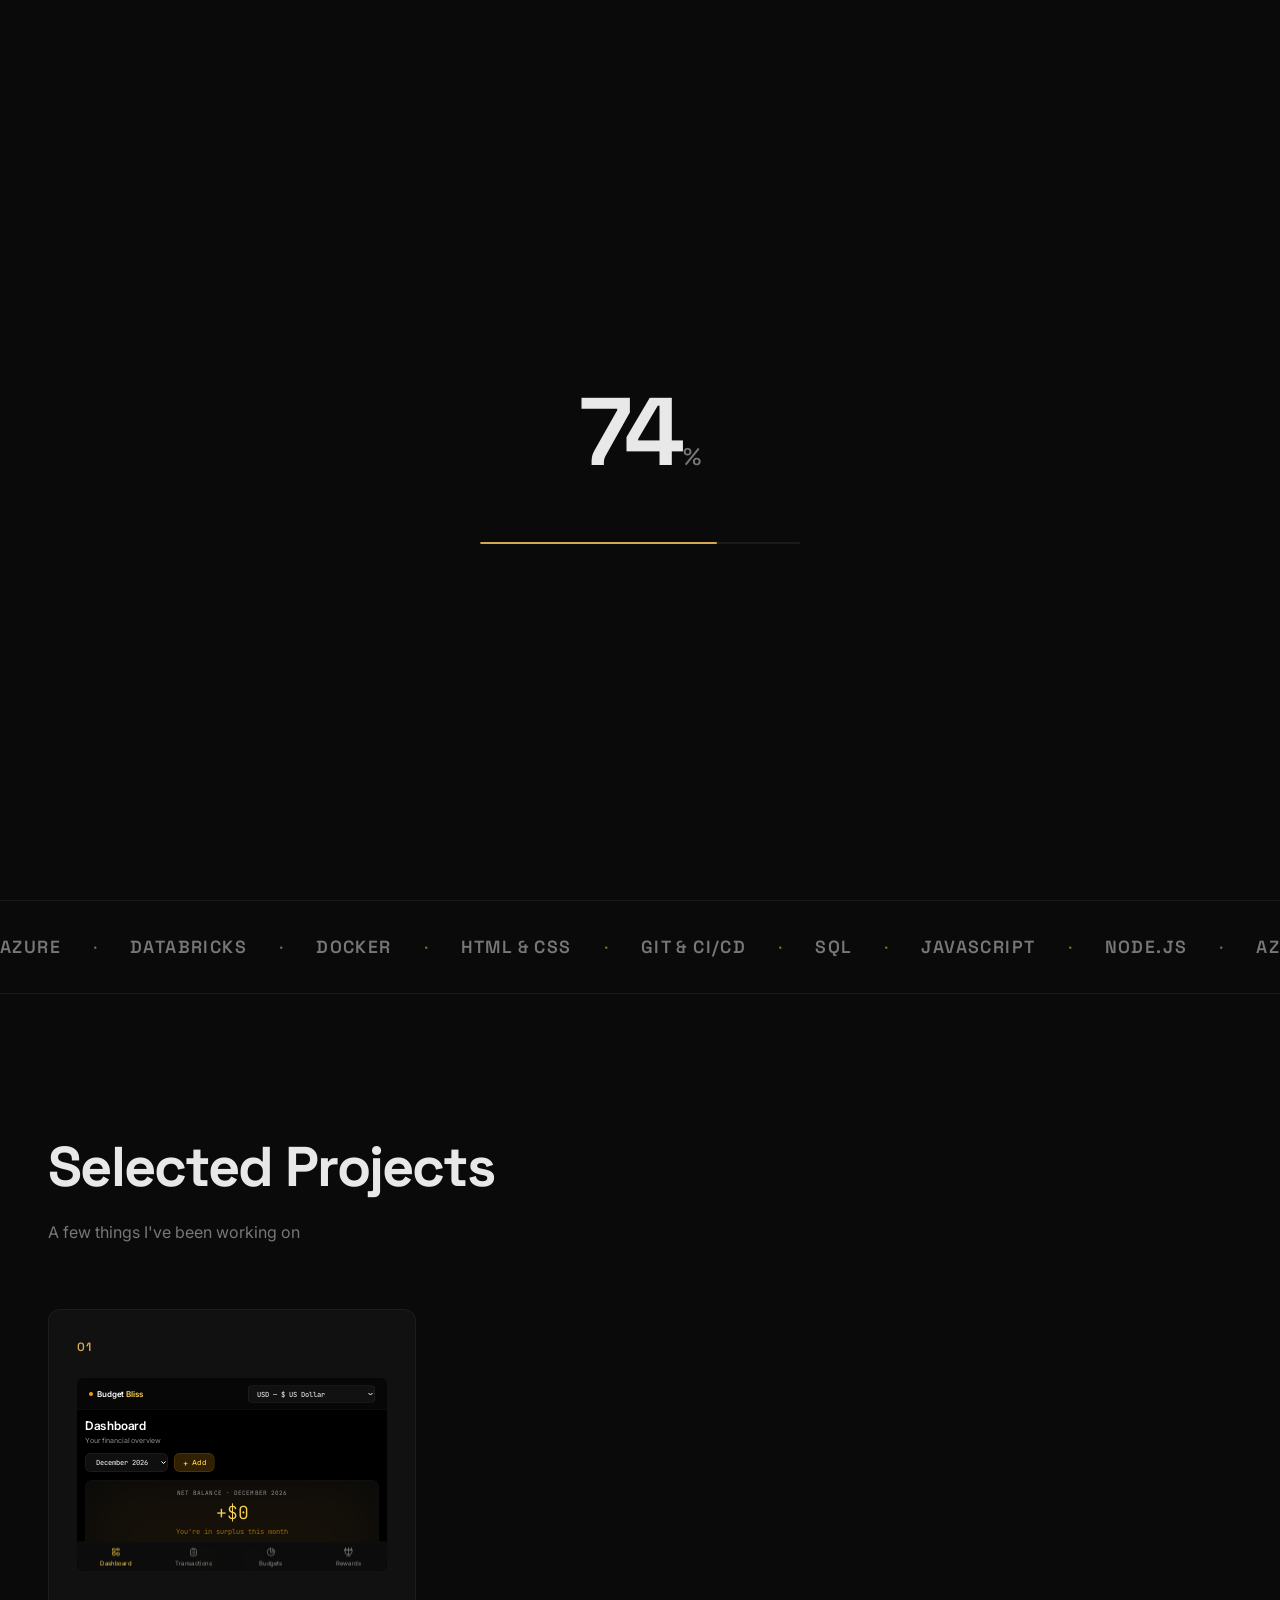
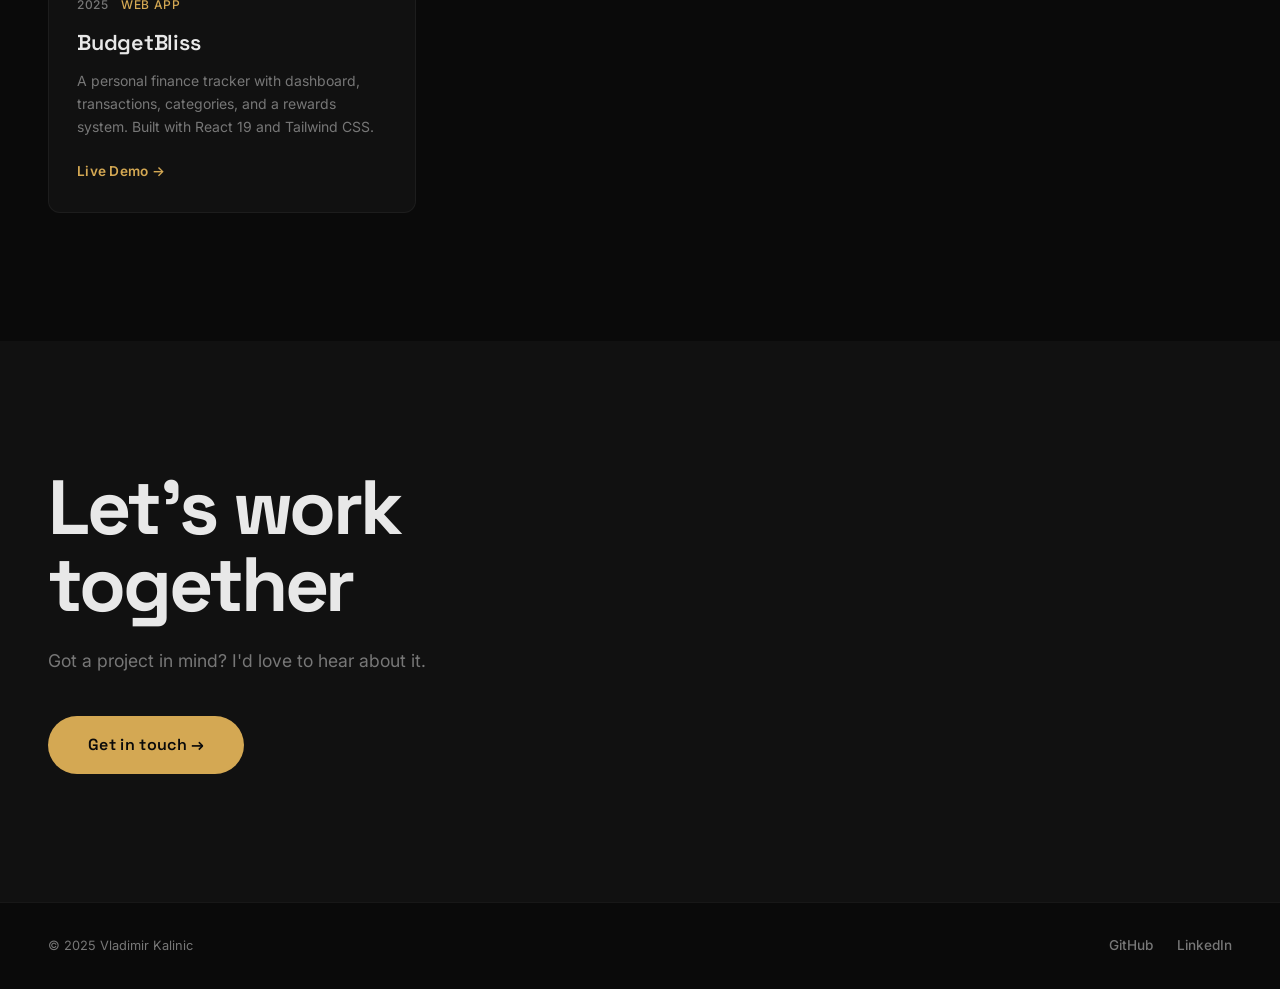
==== index.html @ 698c054b "Initial portfolio site with BudgetBliss demo Co-Authored-By: Oz <oz-agent@warp.dev>" ====
<!DOCTYPE html>
<html lang="en">
<head>
  <meta charset="UTF-8">
  <meta name="viewport" content="width=device-width, initial-scale=1.0">
  <title>Vladimir Kalinic — Portfolio</title>
  <meta name="description" content="Vladimir Kalinic — Developer portfolio showcasing projects and skills.">
  <link rel="preconnect" href="https://fonts.googleapis.com">
  <link rel="preconnect" href="https://fonts.gstatic.com" crossorigin>
  <link href="https://fonts.googleapis.com/css2?family=Inter:wght@300;400;500;600&family=Space+Grotesk:wght@400;500;600;700&display=swap" rel="stylesheet">
  <link rel="stylesheet" href="css/style.css">
</head>
<body>
  <!-- Loader -->
  <div class="loader" id="loader">
    <div class="loader__inner">
      <span class="loader__counter" id="loaderCounter">0</span>
      <span class="loader__percent">%</span>
    </div>
    <div class="loader__bar">
      <div class="loader__progress" id="loaderProgress"></div>
    </div>
  </div>

  <!-- Header -->
  <header class="header" id="header">
    <a href="#" class="header__logo">VK</a>
    <nav class="header__nav">
      <a href="#work" class="header__link">Work</a>
      <a href="#contact" class="header__link">Contact</a>
    </nav>
  </header>

  <!-- Hero -->
  <section class="hero" id="hero">
    <div class="hero__content">
      <div class="hero__greeting reveal">
        <span class="hero__line"></span>
        <span>Hello, I'm</span>
      </div>
      <h1 class="hero__name reveal">Vladimir<br>Kalinic</h1>
      <p class="hero__title reveal">Developer & Creator</p>
      <div class="hero__badges reveal">
        <span class="badge badge--accent">Available for work</span>
        <span class="badge">Based in Serbia</span>
      </div>
      <p class="hero__quote reveal">
        &ldquo; Turning ideas into digital experiences, one line at a time. &rdquo;
      </p>
    </div>
    <div class="hero__scroll">
      <span>Scroll</span>
      <div class="hero__scroll-line"></div>
    </div>
  </section>

  <!-- Skills Marquee -->
  <section class="marquee-section">
    <div class="marquee">
      <div class="marquee__track">
        <span class="marquee__item">Azure</span>
        <span class="marquee__sep">&bull;</span>
        <span class="marquee__item">Databricks</span>
        <span class="marquee__sep">&bull;</span>
        <span class="marquee__item">Docker</span>
        <span class="marquee__sep">&bull;</span>
        <span class="marquee__item">HTML & CSS</span>
        <span class="marquee__sep">&bull;</span>
        <span class="marquee__item">Git & CI/CD</span>
        <span class="marquee__sep">&bull;</span>
        <span class="marquee__item">SQL</span>
        <span class="marquee__sep">&bull;</span>
        <span class="marquee__item">JavaScript</span>
        <span class="marquee__sep">&bull;</span>
        <span class="marquee__item">Node.js</span>
        <span class="marquee__sep">&bull;</span>
        <!-- Duplicate for seamless loop -->
        <span class="marquee__item">Azure</span>
        <span class="marquee__sep">&bull;</span>
        <span class="marquee__item">Databricks</span>
        <span class="marquee__sep">&bull;</span>
        <span class="marquee__item">Docker</span>
        <span class="marquee__sep">&bull;</span>
        <span class="marquee__item">HTML & CSS</span>
        <span class="marquee__sep">&bull;</span>
        <span class="marquee__item">Git & CI/CD</span>
        <span class="marquee__sep">&bull;</span>
        <span class="marquee__item">SQL</span>
        <span class="marquee__sep">&bull;</span>
        <span class="marquee__item">JavaScript</span>
        <span class="marquee__sep">&bull;</span>
        <span class="marquee__item">Node.js</span>
        <span class="marquee__sep">&bull;</span>
      </div>
    </div>
  </section>

  <!-- Projects -->
  <section class="projects" id="work">
    <div class="projects__header reveal">
      <h2 class="section-title">Selected Projects</h2>
      <p class="section-subtitle">A few things I've been working on</p>
    </div>

    <div class="projects__grid">
      <article class="project-card reveal">
        <div class="project-card__number">01</div>
        <div class="project-card__preview">
          <iframe src="demo/expanse/index.html" title="Expanse App Preview" loading="lazy"></iframe>
          <div class="project-card__overlay">
            <a href="demo/expanse/index.html" target="_blank" rel="noopener">Open Full Demo</a>
          </div>
        </div>
        <div class="project-card__info">
          <span class="project-card__year">2025</span>
          <span class="project-card__tag">Web App</span>
        </div>
        <h3 class="project-card__title">BudgetBliss</h3>
        <p class="project-card__desc">A personal finance tracker with dashboard, transactions, categories, and a rewards system. Built with React 19 and Tailwind CSS.</p>
        <a href="demo/expanse/index.html" target="_blank" rel="noopener" class="project-card__link">Live Demo &rarr;</a>
      </article>
    </div>
  </section>

  <!-- Contact -->
  <section class="contact" id="contact">
    <div class="contact__inner reveal">
      <h2 class="contact__heading">Let's work<br>together</h2>
      <p class="contact__text">Got a project in mind? I'd love to hear about it.</p>
      <a href="mailto:hello@vladimirkalinic.com" class="contact__cta">Get in touch &rarr;</a>
    </div>
  </section>

  <!-- Footer -->
  <footer class="footer">
    <div class="footer__inner">
      <span class="footer__copy">&copy; 2025 Vladimir Kalinic</span>
      <div class="footer__links">
        <a href="https://github.com/kale87" target="_blank" rel="noopener">GitHub</a>
        <a href="https://linkedin.com" target="_blank" rel="noopener">LinkedIn</a>
      </div>
    </div>
  </footer>

  <script src="js/main.js"></script>
</body>
</html>
---- css/style.css ----
/* ===== Reset & Base ===== */
*,
*::before,
*::after {
  margin: 0;
  padding: 0;
  box-sizing: border-box;
}

:root {
  --bg: #0a0a0a;
  --bg-light: #111111;
  --surface: #1a1a1a;
  --text: #e8e8e8;
  --text-muted: #777777;
  --accent: #d4a853;
  --accent-dim: rgba(212, 168, 83, 0.15);
  --font-body: 'Inter', -apple-system, sans-serif;
  --font-display: 'Space Grotesk', sans-serif;
  --ease-out: cubic-bezier(0.25, 0.46, 0.45, 0.94);
  --ease-smooth: cubic-bezier(0.65, 0, 0.35, 1);
}

html {
  scroll-behavior: smooth;
  font-size: 16px;
}

body {
  font-family: var(--font-body);
  background: var(--bg);
  color: var(--text);
  line-height: 1.6;
  overflow-x: hidden;
  -webkit-font-smoothing: antialiased;
}

a {
  color: inherit;
  text-decoration: none;
}

img {
  max-width: 100%;
  display: block;
}

/* ===== Loader ===== */
.loader {
  position: fixed;
  inset: 0;
  z-index: 9999;
  background: var(--bg);
  display: flex;
  flex-direction: column;
  align-items: center;
  justify-content: center;
  gap: 2rem;
  transition: opacity 0.6s var(--ease-out), visibility 0.6s;
}

.loader.done {
  opacity: 0;
  visibility: hidden;
  pointer-events: none;
}

.loader__inner {
  display: flex;
  align-items: baseline;
  gap: 0.15rem;
}

.loader__counter {
  font-family: var(--font-display);
  font-size: clamp(3rem, 8vw, 6rem);
  font-weight: 700;
  color: var(--text);
  letter-spacing: -0.04em;
}

.loader__percent {
  font-family: var(--font-display);
  font-size: 1.5rem;
  font-weight: 500;
  color: var(--text-muted);
}

.loader__bar {
  width: min(320px, 60vw);
  height: 2px;
  background: var(--surface);
  border-radius: 2px;
  overflow: hidden;
}

.loader__progress {
  height: 100%;
  width: 0%;
  background: var(--accent);
  border-radius: 2px;
  transition: width 0.1s linear;
}

/* ===== Header ===== */
.header {
  position: fixed;
  top: 0;
  left: 0;
  right: 0;
  z-index: 100;
  display: flex;
  align-items: center;
  justify-content: space-between;
  padding: 1.5rem 3rem;
  opacity: 0;
  transform: translateY(-20px);
  transition: opacity 0.8s var(--ease-out) 0.3s, transform 0.8s var(--ease-out) 0.3s;
  mix-blend-mode: difference;
}

.header.visible {
  opacity: 1;
  transform: translateY(0);
}

.header__logo {
  font-family: var(--font-display);
  font-size: 1.25rem;
  font-weight: 700;
  letter-spacing: 0.05em;
}

.header__nav {
  display: flex;
  gap: 2rem;
}

.header__link {
  font-size: 0.875rem;
  font-weight: 500;
  letter-spacing: 0.04em;
  text-transform: uppercase;
  position: relative;
  padding-bottom: 2px;
}

.header__link::after {
  content: '';
  position: absolute;
  bottom: 0;
  left: 0;
  width: 0;
  height: 1px;
  background: var(--text);
  transition: width 0.3s var(--ease-out);
}

.header__link:hover::after {
  width: 100%;
}

/* ===== Hero ===== */
.hero {
  min-height: 100vh;
  display: flex;
  flex-direction: column;
  justify-content: center;
  padding: 8rem 3rem 4rem;
  position: relative;
}

.hero__content {
  max-width: 800px;
}

.hero__greeting {
  display: flex;
  align-items: center;
  gap: 1rem;
  font-size: 0.875rem;
  font-weight: 500;
  letter-spacing: 0.08em;
  text-transform: uppercase;
  color: var(--text-muted);
  margin-bottom: 1.5rem;
}

.hero__line {
  display: inline-block;
  width: 40px;
  height: 1px;
  background: var(--accent);
}

.hero__name {
  font-family: var(--font-display);
  font-size: clamp(3.5rem, 10vw, 8rem);
  font-weight: 700;
  line-height: 0.95;
  letter-spacing: -0.04em;
  margin-bottom: 1.25rem;
}

.hero__title {
  font-size: clamp(1.1rem, 2.5vw, 1.5rem);
  font-weight: 300;
  color: var(--accent);
  margin-bottom: 2rem;
  letter-spacing: 0.02em;
}

.hero__badges {
  display: flex;
  gap: 0.75rem;
  flex-wrap: wrap;
  margin-bottom: 2.5rem;
}

.badge {
  display: inline-flex;
  align-items: center;
  gap: 0.4rem;
  padding: 0.45rem 1rem;
  border-radius: 100px;
  font-size: 0.8rem;
  font-weight: 500;
  letter-spacing: 0.02em;
  border: 1px solid rgba(255, 255, 255, 0.1);
  background: transparent;
}

.badge--accent {
  background: var(--accent-dim);
  border-color: var(--accent);
  color: var(--accent);
}

.hero__quote {
  font-size: 1rem;
  font-style: italic;
  color: var(--text-muted);
  max-width: 500px;
  line-height: 1.8;
}

.hero__scroll {
  position: absolute;
  bottom: 2rem;
  right: 3rem;
  display: flex;
  flex-direction: column;
  align-items: center;
  gap: 0.75rem;
  font-size: 0.7rem;
  font-weight: 500;
  letter-spacing: 0.15em;
  text-transform: uppercase;
  color: var(--text-muted);
}

.hero__scroll-line {
  width: 1px;
  height: 60px;
  background: linear-gradient(to bottom, var(--accent), transparent);
  animation: scrollPulse 2s var(--ease-smooth) infinite;
}

@keyframes scrollPulse {
  0%, 100% { opacity: 1; transform: scaleY(1); }
  50% { opacity: 0.3; transform: scaleY(0.6); }
}

/* ===== Marquee ===== */
.marquee-section {
  padding: 2rem 0;
  border-top: 1px solid rgba(255, 255, 255, 0.06);
  border-bottom: 1px solid rgba(255, 255, 255, 0.06);
  overflow: hidden;
}

.marquee {
  overflow: hidden;
}

.marquee__track {
  display: flex;
  align-items: center;
  gap: 2rem;
  white-space: nowrap;
  animation: marqueeScroll 25s linear infinite;
  width: max-content;
}

.marquee__item {
  font-family: var(--font-display);
  font-size: clamp(0.85rem, 1.5vw, 1.1rem);
  font-weight: 600;
  text-transform: uppercase;
  letter-spacing: 0.08em;
  color: var(--text-muted);
  transition: color 0.3s;
}

.marquee__item:hover {
  color: var(--accent);
}

.marquee__sep {
  color: var(--accent);
  font-size: 0.5rem;
  opacity: 0.6;
}

@keyframes marqueeScroll {
  0% { transform: translateX(0); }
  100% { transform: translateX(-50%); }
}

/* ===== Projects ===== */
.projects {
  padding: 8rem 3rem;
}

.projects__header {
  margin-bottom: 4rem;
}

.section-title {
  font-family: var(--font-display);
  font-size: clamp(2rem, 5vw, 3.5rem);
  font-weight: 700;
  letter-spacing: -0.03em;
  margin-bottom: 0.5rem;
}

.section-subtitle {
  font-size: 1rem;
  color: var(--text-muted);
  font-weight: 400;
}

.projects__grid {
  display: grid;
  grid-template-columns: repeat(auto-fill, minmax(min(100%, 340px), 1fr));
  gap: 2.5rem;
}

.project-card {
  background: var(--bg-light);
  border: 1px solid rgba(255, 255, 255, 0.05);
  border-radius: 12px;
  padding: 1.75rem;
  transition: transform 0.4s var(--ease-out), border-color 0.4s;
  position: relative;
}

.project-card:hover {
  transform: translateY(-6px);
  border-color: rgba(212, 168, 83, 0.25);
}

.project-card__number {
  font-family: var(--font-display);
  font-size: 0.75rem;
  font-weight: 600;
  color: var(--accent);
  letter-spacing: 0.1em;
  margin-bottom: 1.25rem;
}

.project-card__image {
  border-radius: 8px;
  overflow: hidden;
  margin-bottom: 1.5rem;
}

.project-card__placeholder {
  width: 100%;
  aspect-ratio: 16 / 10;
  background: var(--surface);
  display: flex;
  align-items: center;
  justify-content: center;
  font-size: 0.875rem;
  color: var(--text-muted);
  letter-spacing: 0.04em;
}

.project-card__preview {
  position: relative;
  border-radius: 8px;
  overflow: hidden;
  margin-bottom: 1.5rem;
  aspect-ratio: 16 / 10;
  background: var(--surface);
}

.project-card__preview iframe {
  width: 200%;
  height: 200%;
  border: none;
  transform: scale(0.5);
  transform-origin: top left;
  pointer-events: none;
}

.project-card__overlay {
  position: absolute;
  inset: 0;
  background: rgba(0, 0, 0, 0.5);
  display: flex;
  align-items: center;
  justify-content: center;
  opacity: 0;
  transition: opacity 0.35s var(--ease-out);
  cursor: pointer;
}

.project-card__preview:hover .project-card__overlay {
  opacity: 1;
}

.project-card__overlay a {
  padding: 0.65rem 1.5rem;
  background: var(--accent);
  color: var(--bg);
  font-family: var(--font-display);
  font-size: 0.85rem;
  font-weight: 600;
  border-radius: 100px;
  letter-spacing: 0.02em;
  transition: transform 0.3s var(--ease-out);
}

.project-card__overlay a:hover {
  transform: scale(1.06);
}

.project-card__info {
  display: flex;
  gap: 0.75rem;
  margin-bottom: 0.75rem;
}

.project-card__year,
.project-card__tag {
  font-size: 0.75rem;
  font-weight: 500;
  text-transform: uppercase;
  letter-spacing: 0.06em;
  color: var(--text-muted);
}

.project-card__tag {
  color: var(--accent);
}

.project-card__title {
  font-family: var(--font-display);
  font-size: 1.35rem;
  font-weight: 600;
  margin-bottom: 0.5rem;
  letter-spacing: -0.01em;
}

.project-card__desc {
  font-size: 0.875rem;
  color: var(--text-muted);
  line-height: 1.65;
  margin-bottom: 1.25rem;
}

.project-card__link {
  display: inline-block;
  font-size: 0.85rem;
  font-weight: 600;
  color: var(--accent);
  letter-spacing: 0.02em;
  transition: gap 0.3s, letter-spacing 0.3s;
}

.project-card__link:hover {
  letter-spacing: 0.06em;
}

/* ===== Contact ===== */
.contact {
  padding: 8rem 3rem;
  background: var(--bg-light);
}

.contact__inner {
  max-width: 600px;
}

.contact__heading {
  font-family: var(--font-display);
  font-size: clamp(2.5rem, 6vw, 5rem);
  font-weight: 700;
  line-height: 1;
  letter-spacing: -0.04em;
  margin-bottom: 1.5rem;
}

.contact__text {
  font-size: 1.1rem;
  color: var(--text-muted);
  margin-bottom: 2.5rem;
  line-height: 1.7;
}

.contact__cta {
  display: inline-flex;
  align-items: center;
  gap: 0.5rem;
  padding: 1rem 2.5rem;
  background: var(--accent);
  color: var(--bg);
  font-family: var(--font-display);
  font-size: 1rem;
  font-weight: 600;
  border-radius: 100px;
  letter-spacing: 0.02em;
  transition: transform 0.3s var(--ease-out), box-shadow 0.3s;
}

.contact__cta:hover {
  transform: scale(1.04);
  box-shadow: 0 8px 30px rgba(212, 168, 83, 0.25);
}

/* ===== Footer ===== */
.footer {
  padding: 2rem 3rem;
  border-top: 1px solid rgba(255, 255, 255, 0.06);
}

.footer__inner {
  display: flex;
  align-items: center;
  justify-content: space-between;
  flex-wrap: wrap;
  gap: 1rem;
}

.footer__copy {
  font-size: 0.8rem;
  color: var(--text-muted);
}

.footer__links {
  display: flex;
  gap: 1.5rem;
}

.footer__links a {
  font-size: 0.85rem;
  font-weight: 500;
  color: var(--text-muted);
  transition: color 0.3s;
}

.footer__links a:hover {
  color: var(--accent);
}

/* ===== Reveal Animations ===== */
.reveal {
  opacity: 0;
  transform: translateY(40px);
  transition: opacity 0.8s var(--ease-out), transform 0.8s var(--ease-out);
}

.reveal.visible {
  opacity: 1;
  transform: translateY(0);
}

/* Stagger children in hero */
.hero .reveal:nth-child(1) { transition-delay: 0.1s; }
.hero .reveal:nth-child(2) { transition-delay: 0.2s; }
.hero .reveal:nth-child(3) { transition-delay: 0.35s; }
.hero .reveal:nth-child(4) { transition-delay: 0.5s; }
.hero .reveal:nth-child(5) { transition-delay: 0.65s; }

/* ===== Responsive ===== */
@media (max-width: 768px) {
  .hero {
    padding: 7rem 1.5rem 3rem;
  }

  .header {
    padding: 1.25rem 1.5rem;
  }

  .projects {
    padding: 5rem 1.5rem;
  }

  .contact {
    padding: 5rem 1.5rem;
  }

  .footer {
    padding: 1.5rem;
  }

  .hero__scroll {
    right: 1.5rem;
    bottom: 1.5rem;
  }

  .projects__grid {
    gap: 1.5rem;
  }
}

@media (max-width: 480px) {
  .header__nav {
    gap: 1.25rem;
  }

  .hero__badges {
    flex-direction: column;
    align-items: flex-start;
  }
}
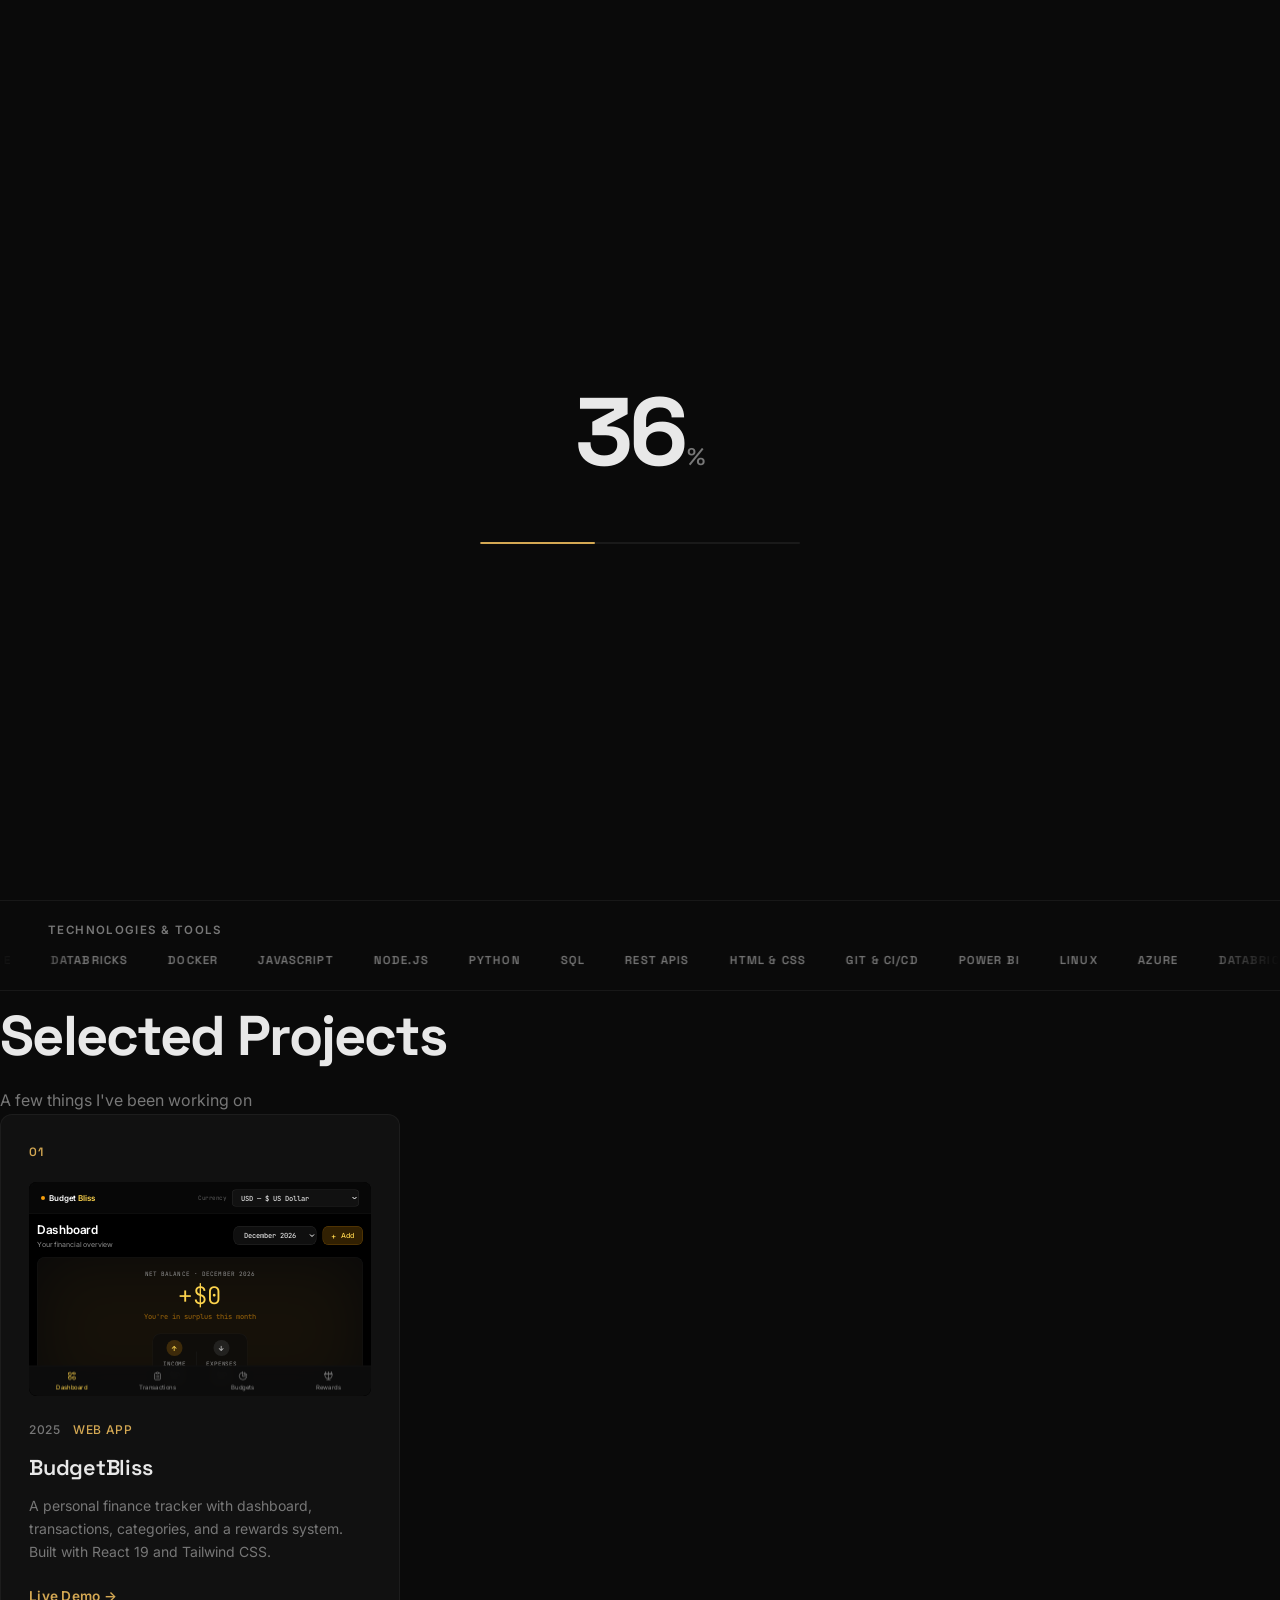
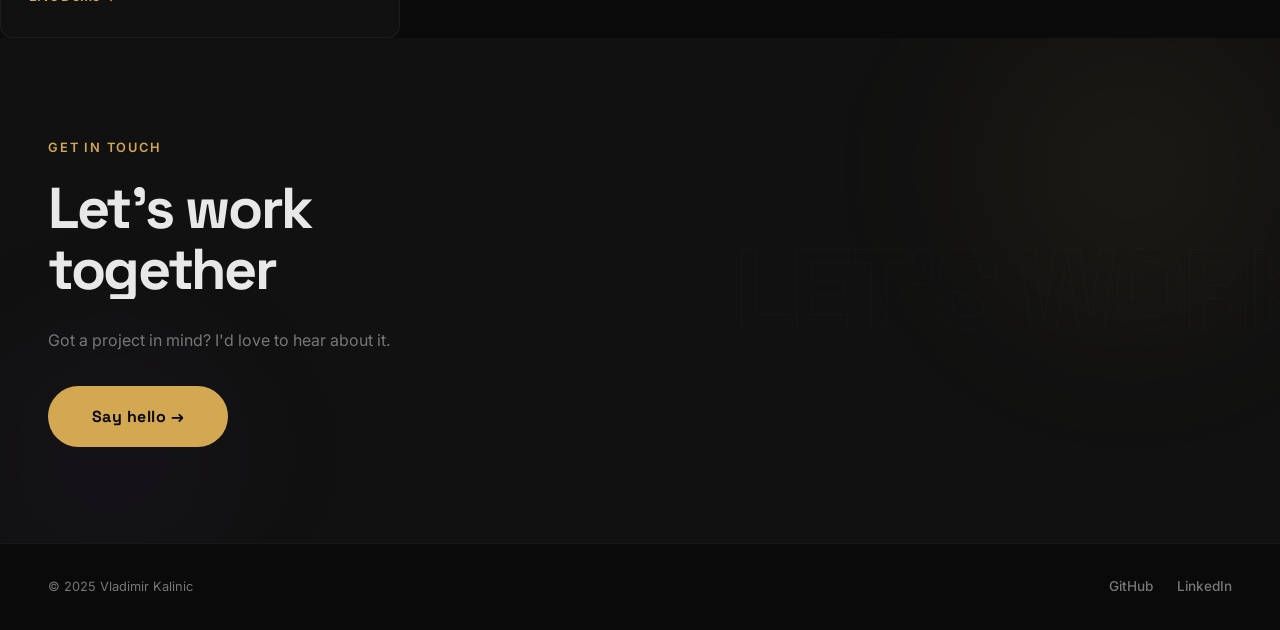
==== commit b32388f3: "feat: animated particle background, skills ticker, contact section redesign - Add canvas particle ne" ====
--- a/index.html
+++ b/index.html
@@ -11,6 +11,9 @@
   <link rel="stylesheet" href="css/style.css">
 </head>
 <body>
+  <!-- Animated background canvas -->
+  <canvas id="bg-canvas" aria-hidden="true"></canvas>
+
   <!-- Loader -->
   <div class="loader" id="loader">
     <div class="loader__inner">
@@ -54,43 +57,23 @@
     </div>
   </section>
 
-  <!-- Skills Marquee -->
-  <section class="marquee-section">
-    <div class="marquee">
-      <div class="marquee__track">
-        <span class="marquee__item">Azure</span>
-        <span class="marquee__sep">&bull;</span>
-        <span class="marquee__item">Databricks</span>
-        <span class="marquee__sep">&bull;</span>
-        <span class="marquee__item">Docker</span>
-        <span class="marquee__sep">&bull;</span>
-        <span class="marquee__item">HTML & CSS</span>
-        <span class="marquee__sep">&bull;</span>
-        <span class="marquee__item">Git & CI/CD</span>
-        <span class="marquee__sep">&bull;</span>
-        <span class="marquee__item">SQL</span>
-        <span class="marquee__sep">&bull;</span>
-        <span class="marquee__item">JavaScript</span>
-        <span class="marquee__sep">&bull;</span>
-        <span class="marquee__item">Node.js</span>
-        <span class="marquee__sep">&bull;</span>
-        <!-- Duplicate for seamless loop -->
-        <span class="marquee__item">Azure</span>
-        <span class="marquee__sep">&bull;</span>
-        <span class="marquee__item">Databricks</span>
-        <span class="marquee__sep">&bull;</span>
-        <span class="marquee__item">Docker</span>
-        <span class="marquee__sep">&bull;</span>
-        <span class="marquee__item">HTML & CSS</span>
-        <span class="marquee__sep">&bull;</span>
-        <span class="marquee__item">Git & CI/CD</span>
-        <span class="marquee__sep">&bull;</span>
-        <span class="marquee__item">SQL</span>
-        <span class="marquee__sep">&bull;</span>
-        <span class="marquee__item">JavaScript</span>
-        <span class="marquee__sep">&bull;</span>
-        <span class="marquee__item">Node.js</span>
-        <span class="marquee__sep">&bull;</span>
+  <!-- Skills -->
+  <section class="skills-section">
+    <p class="skills-label">Technologies &amp; tools</p>
+    <div class="skills-runner">
+      <div class="skills-track">
+        <span class="skill-tag">Azure</span>
+        <span class="skill-tag">Databricks</span>
+        <span class="skill-tag">Docker</span>
+        <span class="skill-tag">JavaScript</span>
+        <span class="skill-tag">Node.js</span>
+        <span class="skill-tag">Python</span>
+        <span class="skill-tag">SQL</span>
+        <span class="skill-tag">REST APIs</span>
+        <span class="skill-tag">HTML &amp; CSS</span>
+        <span class="skill-tag">Git &amp; CI/CD</span>
+        <span class="skill-tag">Power BI</span>
+        <span class="skill-tag">Linux</span>
       </div>
     </div>
   </section>
@@ -124,10 +107,12 @@
 
   <!-- Contact -->
   <section class="contact" id="contact">
+    <div class="contact__ghost" aria-hidden="true">LET'S WORK</div>
     <div class="contact__inner reveal">
+      <span class="contact__label">Get in touch</span>
       <h2 class="contact__heading">Let's work<br>together</h2>
       <p class="contact__text">Got a project in mind? I'd love to hear about it.</p>
-      <a href="mailto:hello@vladimirkalinic.com" class="contact__cta">Get in touch &rarr;</a>
+      <a href="mailto:hello@vladimirkalinic.com" class="contact__cta">Say hello &rarr;</a>
     </div>
   </section>
 
--- a/css/style.css
+++ b/css/style.css
@@ -35,6 +35,25 @@
   -webkit-font-smoothing: antialiased;
 }
 
+/* ===== Animated Background Canvas ===== */
+#bg-canvas {
+  position: fixed;
+  inset: 0;
+  z-index: 0;
+  pointer-events: none;
+  opacity: 0;
+  transition: opacity 1s ease;
+}
+#bg-canvas.visible { opacity: 1; }
+
+/* Lift all page sections above the canvas */
+.loader { z-index: 9999; }
+.header { z-index: 100; }
+.hero, .marquee-section, .projects, .contact, .footer {
+  position: relative;
+  z-index: 1;
+}
+
 a {
   color: inherit;
   text-decoration: none;
@@ -271,54 +290,63 @@
   50% { opacity: 0.3; transform: scaleY(0.6); }
 }
 
-/* ===== Marquee ===== */
-.marquee-section {
-  padding: 2rem 0;
+/* ===== Skills ===== */
+.skills-section {
+  padding: 1.25rem 0;
   border-top: 1px solid rgba(255, 255, 255, 0.06);
   border-bottom: 1px solid rgba(255, 255, 255, 0.06);
+}
+
+.skills-label {
+  font-size: 0.72rem;
+  font-weight: 600;
+  letter-spacing: 0.12em;
+  text-transform: uppercase;
+  color: var(--text-muted);
+  padding: 0 3rem;
+  margin-bottom: 0.75rem;
+}
+
+.skills-runner {
   overflow: hidden;
-}
-
-.marquee {
-  overflow: hidden;
-}
-
-.marquee__track {
-  display: flex;
-  align-items: center;
-  gap: 2rem;
+  mask-image: linear-gradient(to right, transparent 0%, black 6%, black 94%, transparent 100%);
+  -webkit-mask-image: linear-gradient(to right, transparent 0%, black 6%, black 94%, transparent 100%);
+  cursor: default;
+}
+
+.skills-track {
+  display: flex;
+  align-items: center;
   white-space: nowrap;
-  animation: marqueeScroll 25s linear infinite;
-  width: max-content;
-}
-
-.marquee__item {
-  font-family: var(--font-display);
-  font-size: clamp(0.85rem, 1.5vw, 1.1rem);
+  will-change: transform;
+}
+
+.skill-tag {
+  position: relative;
+  flex-shrink: 0;
+  margin-right: 2.5rem;
+  font-family: var(--font-display);
+  font-size: 0.72rem;
   font-weight: 600;
   text-transform: uppercase;
-  letter-spacing: 0.08em;
+  letter-spacing: 0.1em;
   color: var(--text-muted);
   transition: color 0.3s;
 }
 
-.marquee__item:hover {
-  color: var(--accent);
-}
-
-.marquee__sep {
-  color: var(--accent);
-  font-size: 0.5rem;
-  opacity: 0.6;
-}
-
-@keyframes marqueeScroll {
-  0% { transform: translateX(0); }
-  100% { transform: translateX(-50%); }
-}
-
-/* ===== Projects ===== */
-.projects {
+.skill-tag::after {
+  content: '';
+  position: absolute;
+  bottom: -2px;
+  left: 0;
+  width: 0;
+  height: 1px;
+  background: var(--accent);
+  transition: width 0.3s var(--ease-out);
+}
+
+.skill-tag:hover { color: var(--accent); }
+.skill-tag:hover::after { width: 100%; }
   padding: 8rem 3rem;
 }
 
@@ -486,48 +514,140 @@
 
 /* ===== Contact ===== */
 .contact {
-  padding: 8rem 3rem;
+  padding: 6rem 3rem;
   background: var(--bg-light);
+  overflow: hidden;
+}
+
+/* Floating glow orbs */
+.contact::before,
+.contact::after {
+  content: '';
+  position: absolute;
+  border-radius: 50%;
+  filter: blur(80px);
+  pointer-events: none;
+}
+.contact::before {
+  width: 420px;
+  height: 420px;
+  background: radial-gradient(circle, rgba(212, 168, 83, 0.09), transparent 70%);
+  top: -80px;
+  right: -60px;
+  animation: orbA 9s ease-in-out infinite;
+}
+.contact::after {
+  width: 300px;
+  height: 300px;
+  background: radial-gradient(circle, rgba(140, 80, 220, 0.08), transparent 70%);
+  bottom: -60px;
+  left: -40px;
+  animation: orbB 11s ease-in-out infinite;
+}
+@keyframes orbA {
+  0%, 100% { transform: translate(0, 0) scale(1); }
+  50%       { transform: translate(-40px, 40px) scale(1.12); }
+}
+@keyframes orbB {
+  0%, 100% { transform: translate(0, 0) scale(1); }
+  50%       { transform: translate(30px, -30px) scale(0.88); }
+}
+
+/* Giant ghost text behind content */
+.contact__ghost {
+  position: absolute;
+  font-family: var(--font-display);
+  font-size: clamp(3rem, 10vw, 7rem);
+  font-weight: 700;
+  letter-spacing: -0.05em;
+  color: transparent;
+  -webkit-text-stroke: 1px rgba(255, 255, 255, 0.025);
+  white-space: nowrap;
+  top: 50%;
+  right: -2rem;
+  transform: translateY(-50%);
+  pointer-events: none;
+  user-select: none;
+  z-index: 0;
 }
 
 .contact__inner {
-  max-width: 600px;
+  position: relative;
+  z-index: 1;
+  max-width: 520px;
+}
+
+.contact__label {
+  display: inline-block;
+  font-size: 0.8rem;
+  font-weight: 600;
+  letter-spacing: 0.14em;
+  text-transform: uppercase;
+  color: var(--accent);
+  margin-bottom: 1.25rem;
 }
 
 .contact__heading {
   font-family: var(--font-display);
-  font-size: clamp(2.5rem, 6vw, 5rem);
+  font-size: clamp(2.2rem, 4.5vw, 3.75rem);
   font-weight: 700;
-  line-height: 1;
+  line-height: 1.05;
   letter-spacing: -0.04em;
-  margin-bottom: 1.5rem;
+  margin-bottom: 1.75rem;
+  background: linear-gradient(
+    90deg,
+    var(--text) 0%,
+    var(--text) 30%,
+    var(--accent) 50%,
+    var(--text) 70%,
+    var(--text) 100%
+  );
+  background-size: 250% 100%;
+  background-position: 150% 0;
+  -webkit-background-clip: text;
+  -webkit-text-fill-color: transparent;
+  background-clip: text;
+  animation: headingShimmer 6s ease-in-out infinite;
+}
+@keyframes headingShimmer {
+  0%, 100% { background-position: 150% 0; }
+  50%       { background-position: -50% 0; }
 }
 
 .contact__text {
-  font-size: 1.1rem;
-  color: var(--text-muted);
-  margin-bottom: 2.5rem;
+  font-size: 1rem;
+  color: var(--text-muted);
+  margin-bottom: 2rem;
   line-height: 1.7;
+  max-width: 400px;
 }
 
 .contact__cta {
   display: inline-flex;
   align-items: center;
   gap: 0.5rem;
-  padding: 1rem 2.5rem;
+  padding: 1.1rem 2.75rem;
   background: var(--accent);
   color: var(--bg);
   font-family: var(--font-display);
   font-size: 1rem;
-  font-weight: 600;
+  font-weight: 700;
   border-radius: 100px;
-  letter-spacing: 0.02em;
+  letter-spacing: 0.03em;
   transition: transform 0.3s var(--ease-out), box-shadow 0.3s;
 }
 
+.contact__cta {
+  animation: ctaBreath 3.5s ease-in-out infinite;
+}
+@keyframes ctaBreath {
+  0%, 100% { box-shadow: 0 0 0 0 rgba(212, 168, 83, 0); }
+  50%       { box-shadow: 0 0 20px 6px rgba(212, 168, 83, 0.18); }
+}
 .contact__cta:hover {
-  transform: scale(1.04);
-  box-shadow: 0 8px 30px rgba(212, 168, 83, 0.25);
+  transform: scale(1.05) translateY(-2px);
+  box-shadow: 0 10px 36px rgba(212, 168, 83, 0.32);
+  animation: none;
 }
 
 /* ===== Footer ===== */
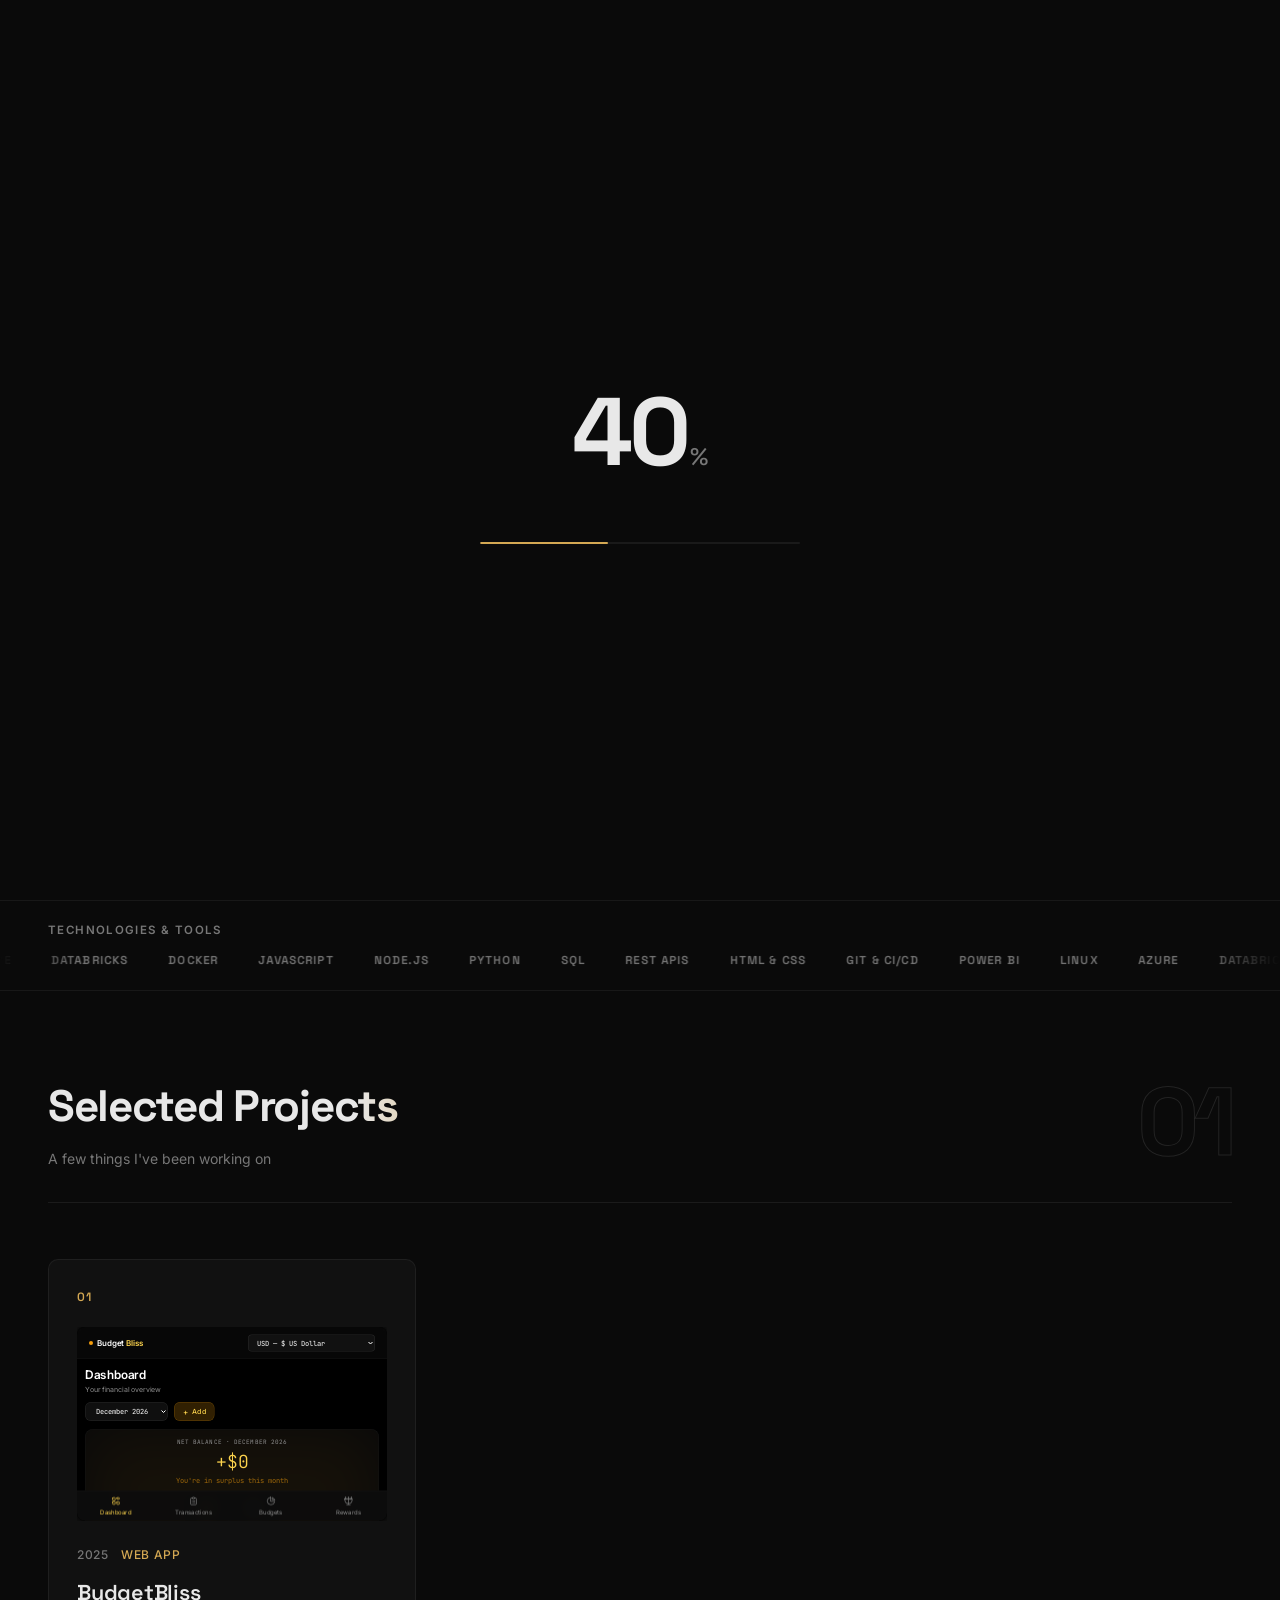
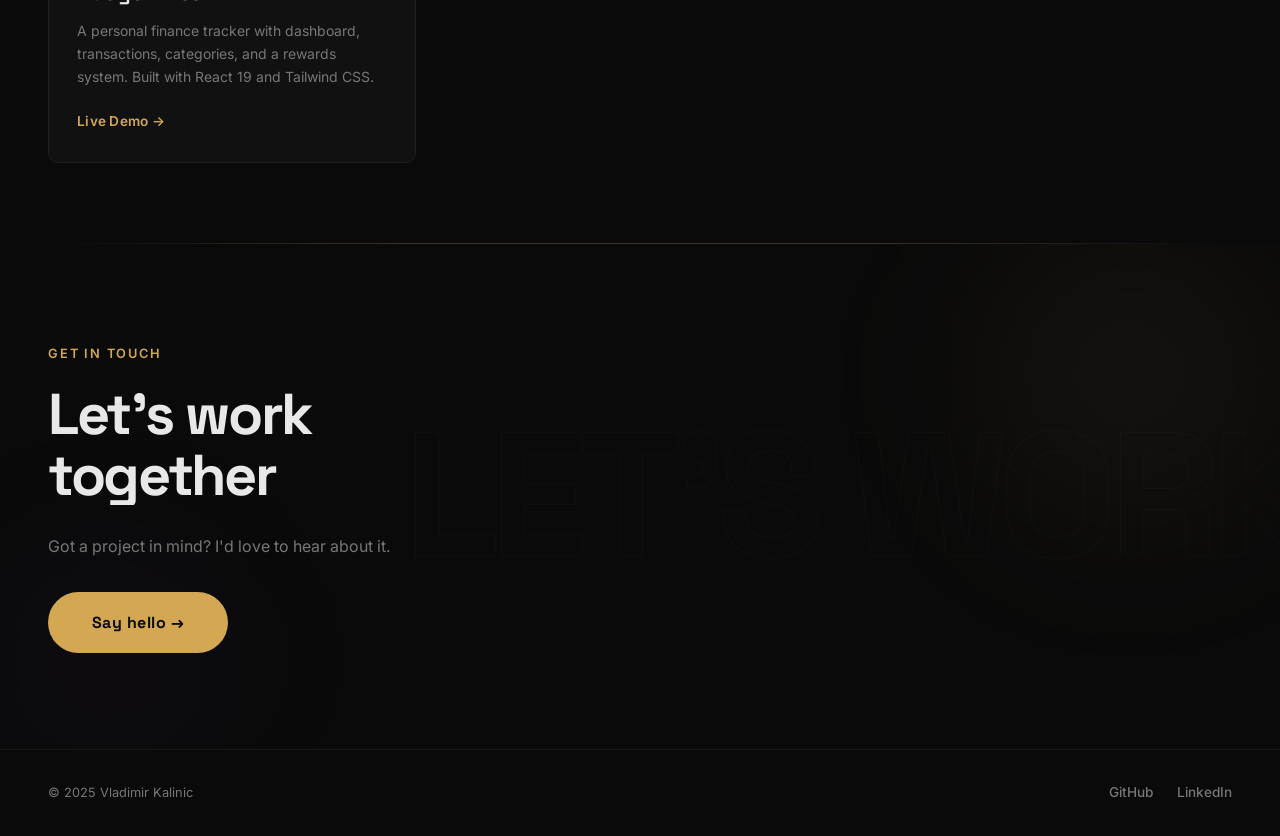
==== commit 0528a23a: "feat: projects + contact section redesign with animations Projects section: - Fix missing .projects " ====
--- a/index.html
+++ b/index.html
@@ -81,8 +81,11 @@
   <!-- Projects -->
   <section class="projects" id="work">
     <div class="projects__header reveal">
-      <h2 class="section-title">Selected Projects</h2>
-      <p class="section-subtitle">A few things I've been working on</p>
+      <div>
+        <h2 class="section-title">Selected Projects</h2>
+        <p class="section-subtitle">A few things I've been working on</p>
+      </div>
+      <span class="projects__count" aria-hidden="true">01</span>
     </div>
 
     <div class="projects__grid">
@@ -105,14 +108,16 @@
     </div>
   </section>
 
+  <div class="section-divider"></div>
+
   <!-- Contact -->
   <section class="contact" id="contact">
     <div class="contact__ghost" aria-hidden="true">LET'S WORK</div>
-    <div class="contact__inner reveal">
-      <span class="contact__label">Get in touch</span>
-      <h2 class="contact__heading">Let's work<br>together</h2>
-      <p class="contact__text">Got a project in mind? I'd love to hear about it.</p>
-      <a href="mailto:hello@vladimirkalinic.com" class="contact__cta">Say hello &rarr;</a>
+    <div class="contact__inner">
+      <span class="contact__label c-reveal" style="--d:0">Get in touch</span>
+      <h2 class="contact__heading c-reveal" style="--d:1">Let's work<br>together</h2>
+      <p class="contact__text c-reveal" style="--d:2">Got a project in mind? I'd love to hear about it.</p>
+      <a href="mailto:hello@vladimirkalinic.com" class="contact__cta c-reveal" style="--d:3">Say hello &rarr;</a>
     </div>
   </section>
 
--- a/css/style.css
+++ b/css/style.css
@@ -331,7 +331,12 @@
   text-transform: uppercase;
   letter-spacing: 0.1em;
   color: var(--text-muted);
-  transition: color 0.3s;
+  transition: color 0.3s, transform 0.3s var(--ease-out);
+  display: inline-block;
+}
+
+.skill-tag:hover {
+  transform: scale(1.25);
 }
 
 .skill-tag::after {
@@ -347,25 +352,67 @@
 
 .skill-tag:hover { color: var(--accent); }
 .skill-tag:hover::after { width: 100%; }
-  padding: 8rem 3rem;
+
+/* ===== Projects ===== */
+.projects {
+  padding: 5rem 3rem;
 }
 
 .projects__header {
-  margin-bottom: 4rem;
+  margin-bottom: 3.5rem;
+  display: flex;
+  align-items: flex-end;
+  justify-content: space-between;
+  gap: 1rem;
+  padding-bottom: 2rem;
+  border-bottom: 1px solid rgba(255,255,255,0.07);
 }
 
 .section-title {
   font-family: var(--font-display);
-  font-size: clamp(2rem, 5vw, 3.5rem);
+  font-size: clamp(1.6rem, 3.5vw, 2.75rem);
   font-weight: 700;
   letter-spacing: -0.03em;
-  margin-bottom: 0.5rem;
+  margin-bottom: 0.4rem;
+  background: linear-gradient(
+    90deg,
+    var(--text) 0%,
+    var(--text) 25%,
+    var(--accent) 45%,
+    var(--text) 65%,
+    var(--text) 100%
+  );
+  background-size: 250% 100%;
+  background-position: 150% 0;
+  -webkit-background-clip: text;
+  -webkit-text-fill-color: transparent;
+  background-clip: text;
+}
+@keyframes shimmerOnce {
+  0%   { background-position: 150% 0; }
+  55%  { background-position: -50% 0; }
+  100% { background-position: 150% 0; }
+}
+.section-title.shimmer-play {
+  animation: shimmerOnce 4.5s ease-in-out forwards;
 }
 
 .section-subtitle {
-  font-size: 1rem;
+  font-size: 0.875rem;
   color: var(--text-muted);
   font-weight: 400;
+}
+
+.projects__count {
+  font-family: var(--font-display);
+  font-size: clamp(3.5rem, 8vw, 6rem);
+  font-weight: 700;
+  line-height: 1;
+  letter-spacing: -0.05em;
+  color: transparent;
+  -webkit-text-stroke: 1px rgba(255,255,255,0.1);
+  user-select: none;
+  flex-shrink: 0;
 }
 
 .projects__grid {
@@ -376,16 +423,34 @@
 
 .project-card {
   background: var(--bg-light);
-  border: 1px solid rgba(255, 255, 255, 0.05);
-  border-radius: 12px;
+  border: 1px solid rgba(255, 255, 255, 0.06);
+  border-radius: 10px;
   padding: 1.75rem;
-  transition: transform 0.4s var(--ease-out), border-color 0.4s;
+  transition: transform 0.4s var(--ease-out), border-color 0.4s, box-shadow 0.4s;
   position: relative;
+  overflow: hidden;
+}
+
+/* Accent top-border that sweeps in on hover */
+.project-card::before {
+  content: '';
+  position: absolute;
+  top: 0; left: 0; right: 0;
+  height: 2px;
+  background: linear-gradient(90deg, var(--accent), var(--accent2, #8b5cf6));
+  transform: scaleX(0);
+  transform-origin: left;
+  transition: transform 0.4s var(--ease-out);
 }
 
 .project-card:hover {
-  transform: translateY(-6px);
-  border-color: rgba(212, 168, 83, 0.25);
+  transform: translateY(-5px);
+  border-color: rgba(212, 168, 83, 0.2);
+  box-shadow: 0 16px 48px rgba(0,0,0,0.4);
+}
+
+.project-card:hover::before {
+  transform: scaleX(1);
 }
 
 .project-card__number {
@@ -512,10 +577,17 @@
   letter-spacing: 0.06em;
 }
 
+/* ===== Section divider ===== */
+.section-divider {
+  height: 1px;
+  background: linear-gradient(to right, transparent, rgba(212,168,83,0.25) 30%, rgba(212,168,83,0.25) 70%, transparent);
+  margin: 0 3rem;
+}
+
 /* ===== Contact ===== */
 .contact {
   padding: 6rem 3rem;
-  background: var(--bg-light);
+  background: var(--bg);
   overflow: hidden;
 }
 
@@ -532,17 +604,19 @@
   width: 420px;
   height: 420px;
   background: radial-gradient(circle, rgba(212, 168, 83, 0.09), transparent 70%);
-  top: -80px;
-  right: -60px;
+  top: calc(-80px + var(--cy, 0) * 35px);
+  right: calc(-60px + var(--cx, 0) * -35px);
   animation: orbA 9s ease-in-out infinite;
+  transition: top 0.7s ease, right 0.7s ease;
 }
 .contact::after {
   width: 300px;
   height: 300px;
   background: radial-gradient(circle, rgba(140, 80, 220, 0.08), transparent 70%);
-  bottom: -60px;
-  left: -40px;
+  bottom: calc(-60px + var(--cy, 0) * -28px);
+  left: calc(-40px + var(--cx, 0) * 28px);
   animation: orbB 11s ease-in-out infinite;
+  transition: bottom 0.7s ease, left 0.7s ease;
 }
 @keyframes orbA {
   0%, 100% { transform: translate(0, 0) scale(1); }
@@ -557,11 +631,11 @@
 .contact__ghost {
   position: absolute;
   font-family: var(--font-display);
-  font-size: clamp(3rem, 10vw, 7rem);
+  font-size: clamp(4rem, 14vw, 11rem);
   font-weight: 700;
   letter-spacing: -0.05em;
   color: transparent;
-  -webkit-text-stroke: 1px rgba(255, 255, 255, 0.025);
+  -webkit-text-stroke: 1px rgba(255, 255, 255, 0.028);
   white-space: nowrap;
   top: 50%;
   right: -2rem;
@@ -569,12 +643,31 @@
   pointer-events: none;
   user-select: none;
   z-index: 0;
+  transition: transform 0.8s var(--ease-smooth), opacity 0.8s ease;
+  animation: ghostFloat 7s ease-in-out infinite;
+}
+@keyframes ghostFloat {
+  0%, 100% { opacity: 1; }
+  50%       { opacity: 0.55; }
 }
 
 .contact__inner {
   position: relative;
   z-index: 1;
   max-width: 520px;
+}
+
+/* Staggered reveal for contact elements */
+.c-reveal {
+  opacity: 0;
+  transform: translateY(28px);
+  transition:
+    opacity 0.75s var(--ease-out) calc(var(--d, 0) * 0.18s),
+    transform 0.75s var(--ease-out) calc(var(--d, 0) * 0.18s);
+}
+.c-reveal.visible {
+  opacity: 1;
+  transform: translateY(0);
 }
 
 .contact__label {
@@ -607,11 +700,9 @@
   -webkit-background-clip: text;
   -webkit-text-fill-color: transparent;
   background-clip: text;
-  animation: headingShimmer 6s ease-in-out infinite;
-}
-@keyframes headingShimmer {
-  0%, 100% { background-position: 150% 0; }
-  50%       { background-position: -50% 0; }
+}
+.contact__heading.shimmer-play {
+  animation: shimmerOnce 4.5s ease-in-out forwards;
 }
 
 .contact__text {
